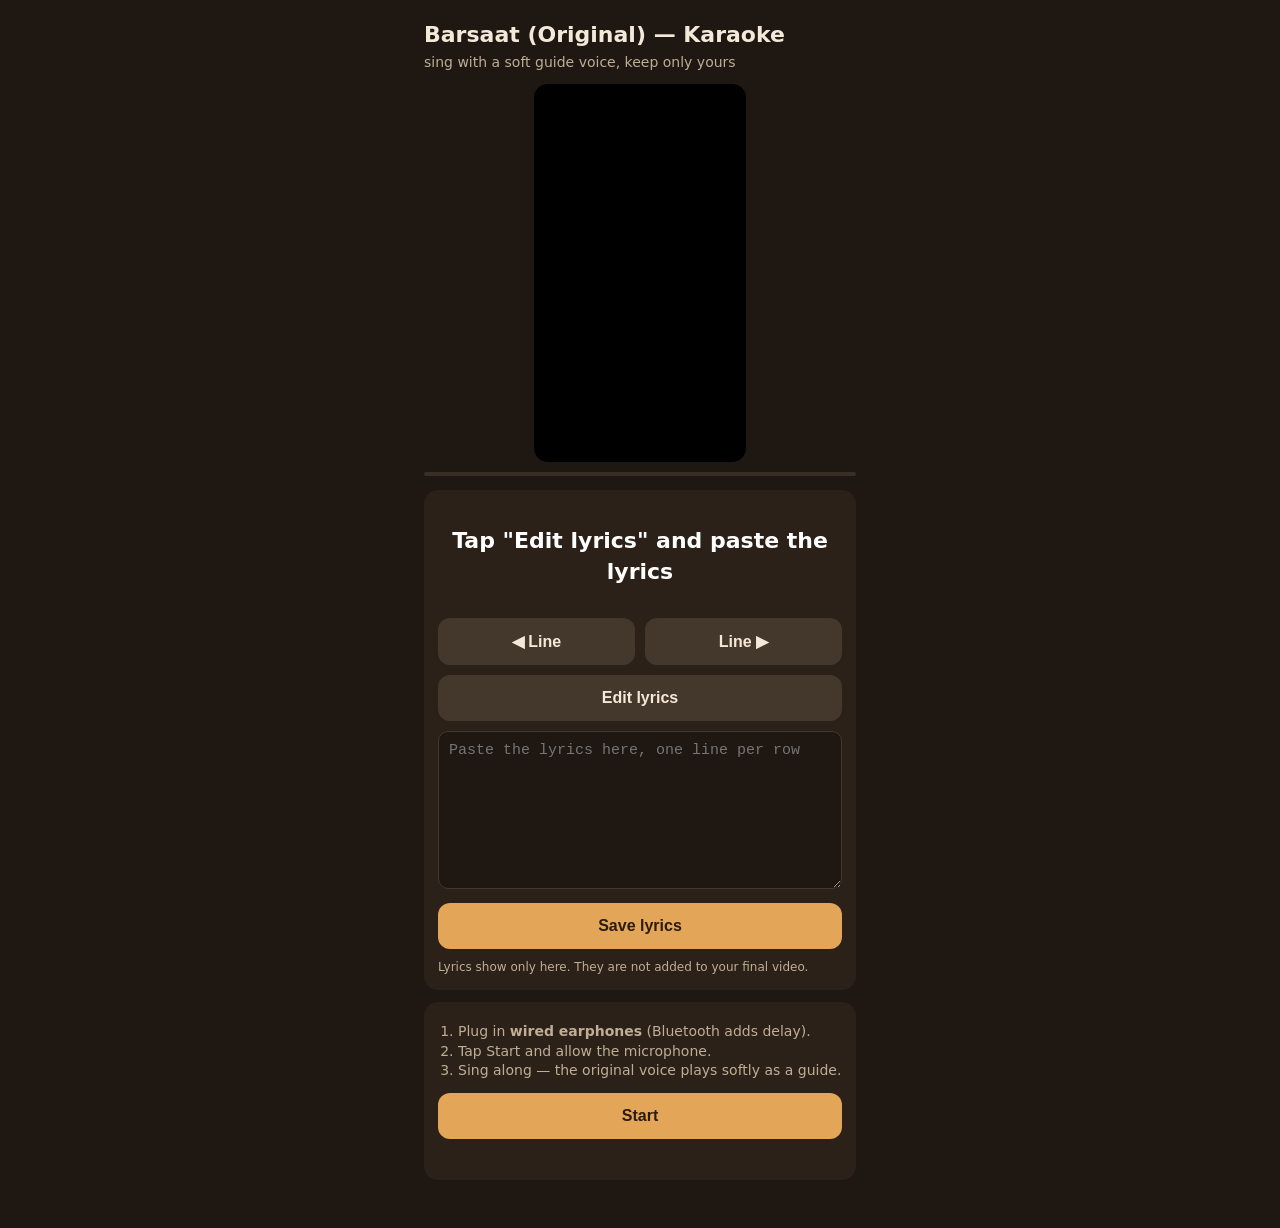
==== karaoke/barsaat-original/index.html @ 6681cfbf "Add Barsaat (original) karaoke page Co-Authored-By: Claude Opus 5.5 <noreply@anthropic.com> Claude-S" ====
<!DOCTYPE html>
<html lang="en">
<head>
<meta charset="utf-8">
<meta name="viewport" content="width=device-width, initial-scale=1">
<title>Barsaat (Original) Karaoke</title>
<style>
  :root { --bg:#1e1712; --card:#2b2119; --ink:#f4e9d8; --muted:#bfae95; --accent:#e3a557; --rec:#e25a4a; }
  * { box-sizing:border-box; }
  body { margin:0; background:var(--bg); color:var(--ink); font:16px/1.4 system-ui,-apple-system,"Segoe UI",Roboto,sans-serif; }
  main { max-width:460px; margin:0 auto; padding:16px 14px 40px; }
  h1 { font-size:22px; margin:4px 0 2px; }
  .sub { color:var(--muted); font-size:14px; margin:0 0 12px; }
  .stage { position:relative; border-radius:14px; overflow:hidden; background:#000; aspect-ratio:9/16; max-height:42vh; margin:0 auto; }
  video { width:100%; height:100%; object-fit:contain; display:block; }
  .overlay { position:absolute; inset:0; display:flex; align-items:center; justify-content:center; font-size:96px; font-weight:700; color:#fff; text-shadow:0 2px 12px #000; pointer-events:none; }
  .badge { position:absolute; top:10px; left:10px; background:var(--rec); color:#fff; font-size:13px; font-weight:600; padding:4px 10px; border-radius:20px; display:none; }
  .bar { height:4px; background:#3a2e24; border-radius:4px; margin:10px 0 14px; overflow:hidden; }
  .bar > div { height:100%; width:0; background:var(--accent); }
  .card { background:var(--card); border-radius:14px; padding:14px; margin-top:12px; }
  .row { display:flex; gap:10px; flex-wrap:wrap; }
  button { flex:1; min-width:130px; border:0; border-radius:12px; padding:14px 12px; font-size:16px; font-weight:600; background:#44372b; color:var(--ink); cursor:pointer; }
  button.primary { background:var(--accent); color:#2a1c0e; }
  button.rec { background:var(--rec); color:#fff; }
  button:disabled { opacity:.45; }
  label { display:block; font-size:14px; color:var(--muted); margin:12px 0 4px; }
  input[type=range] { width:100%; accent-color:var(--accent); }
  .val { float:right; color:var(--ink); }
  .msg { font-size:14px; color:var(--muted); margin:10px 0 0; min-height:1.2em; }
  .err { color:#ff9a8a; }
  a.dl { display:block; text-align:center; margin-top:10px; padding:12px; border-radius:12px; background:#3d5a3a; color:#fff; text-decoration:none; font-weight:600; }
  .hidden { display:none !important; }
  .lyr { text-align:center; }
  #lc { font-size:22px; font-weight:700; color:#fff; min-height:1.4em; margin:4px 0; }
  #lp, #ln { font-size:15px; color:var(--muted); min-height:1.2em; }
  textarea { width:100%; background:#1e1712; color:var(--ink); border:1px solid #44372b; border-radius:10px; padding:10px; font-size:15px; margin:10px 0 8px; }
  ol { padding-left:20px; margin:6px 0 0; color:var(--muted); font-size:14px; }
</style>
</head>
<body>
<main>
  <h1>Barsaat (Original) — Karaoke</h1>
  <p class="sub">sing with a soft guide voice, keep only yours</p>

  <div class="stage">
    <video id="vid" src="lyrics.mp4" muted playsinline preload="auto"></video>
    <div class="overlay" id="count"></div>
    <div class="badge" id="badge">● REC</div>
  </div>
  <div class="bar"><div id="prog"></div></div>

  <section class="card" id="lyrBox" style="margin-top:0">
    <div class="lyr"><div id="lp"></div><div id="lc"></div><div id="ln"></div></div>
    <div class="row" style="margin-top:8px">
      <button id="lprev">◀ Line</button><button id="lnext">Line ▶</button><button id="ledit">Edit lyrics</button>
    </div>
    <div id="lyrEdit" class="hidden">
      <textarea id="lyrText" rows="8" placeholder="Paste the lyrics here, one line per row"></textarea>
      <button class="primary" id="lsave" style="width:100%">Save lyrics</button>
    </div>
    <p class="msg" style="font-size:12px">Lyrics show only here. They are not added to your final video.</p>
  </section>

  <!-- Step 1 -->
  <section class="card" id="s1">
    <ol>
      <li>Plug in <b>wired earphones</b> (Bluetooth adds delay).</li>
      <li>Tap Start and allow the microphone.</li>
      <li>Sing along — the original voice plays softly as a guide.</li>
    </ol>
    <div class="row" style="margin-top:12px"><button class="primary" id="start">Start</button></div>
    <p class="msg" id="m1"></p>
  </section>

  <!-- Step 2 -->
  <section class="card hidden" id="s2">
    <label>Guide voice volume <span class="val" id="gvV">100%</span></label>
    <input type="range" id="gv" min="0" max="150" value="100">
    <div class="row" style="margin-top:12px">
      <button class="rec" id="rec">● Record</button>
      <button id="stop" disabled>■ Stop</button>
    </div>
    <p class="msg" id="m2"></p>
  </section>

  <!-- Step 3 -->
  <section class="card hidden" id="s3">
    <div class="row">
      <button id="play">▶ Preview</button>
      <button id="retake">↺ Retake</button>
    </div>
    <label>My voice volume <span class="val" id="vvV">130%</span></label>
    <input type="range" id="vv" min="0" max="300" value="130">
    <label>Music volume <span class="val" id="mvV">80%</span></label>
    <input type="range" id="mv" min="0" max="150" value="80">
    <label>Voice timing — move earlier if you sound late <span class="val" id="shV">0 ms</span></label>
    <input type="range" id="sh" min="-200" max="500" step="10" value="0">
    <div class="row" style="margin-top:14px">
      <button class="primary" id="mkvid">Make my video</button>
      <button id="mkwav">Audio only</button>
    </div>
    <p class="msg" id="m3"></p>
    <div id="out"></div>
  </section>
</main>

<script>
const $ = id => document.getElementById(id);
const vid = $('vid');
let ctx, guideBuf, musicBuf, raw = null, chunks = [], startFrame = 0, recording = false;
let micStream, micSrc, recNode, guideSrc, guideGain, recTimer, playing = null, progTimer;

const WORKLET = `class Rec extends AudioWorkletProcessor{
  process(inputs){const i=inputs[0]; if(i&&i[0]&&i[0].length){this.port.postMessage({f:currentFrame,d:i[0].slice(0)});} return true;}
} registerProcessor('rec-proc',Rec);`;

function show(id){ ['s1','s2','s3'].forEach(s => $(s).classList.toggle('hidden', s !== id)); }
function msg(id, t, bad){ $(id).textContent = t; $(id).classList.toggle('err', !!bad); }
function bindRange(id, suffix){ const f=()=>{$(id+'V').textContent=$(id).value+suffix}; $(id).addEventListener('input',f); f(); }
bindRange('gv','%'); bindRange('vv','%'); bindRange('mv','%'); bindRange('sh',' ms');

async function loadBuf(url){
  const r = await fetch(url); if(!r.ok) throw new Error('Could not load '+url);
  return await ctx.decodeAudioData(await r.arrayBuffer());
}

function startProgress(){
  clearInterval(progTimer);
  progTimer = setInterval(()=>{ const d = vid.duration||60; $('prog').style.width = Math.min(100, vid.currentTime/d*100)+'%'; }, 200);
}
function stopProgress(){ clearInterval(progTimer); }

$('start').onclick = async () => {
  $('start').disabled = true;
  try {
    if (!window.isSecureContext || !navigator.mediaDevices || !navigator.mediaDevices.getUserMedia)
      throw new Error('Microphone not available here. Open this page over https in Chrome or Safari.');
    ctx = new (window.AudioContext || window.webkitAudioContext)();
    await ctx.resume();
    msg('m1','Asking for microphone…');
    micStream = await navigator.mediaDevices.getUserMedia({audio:{echoCancellation:false,noiseSuppression:false,autoGainControl:false}});
    msg('m1','Loading song…');
    const blobUrl = URL.createObjectURL(new Blob([WORKLET],{type:'application/javascript'}));
    await ctx.audioWorklet.addModule(blobUrl);
    [guideBuf, musicBuf] = await Promise.all([loadBuf('guide.m4a'), loadBuf('music.m4a')]);
    // estimated round-trip latency → default timing fix
    let est = (ctx.outputLatency||0) + (ctx.baseLatency||0);
    try { est += micStream.getAudioTracks()[0].getSettings().latency || 0; } catch(e){}
    $('sh').value = Math.max(0, Math.min(400, Math.round(est*1000/10)*10)); $('sh').dispatchEvent(new Event('input'));
    msg('m1','');
    show('s2');
  } catch (e) {
    msg('m1', (e && e.name==='NotAllowedError') ? 'Microphone permission was blocked. Allow it in browser settings and reload.' : (e.message||String(e)), true);
    $('start').disabled = false;
  }
};

$('gv').addEventListener('input', ()=>{ if(guideGain) guideGain.gain.value = $('gv').value/100; });

$('rec').onclick = async () => {
  await ctx.resume();
  $('rec').disabled = true; $('stop').disabled = false;
  chunks = []; raw = null;
  micSrc = ctx.createMediaStreamSource(micStream);
  recNode = new AudioWorkletNode(ctx, 'rec-proc', {numberOfInputs:1, numberOfOutputs:1, outputChannelCount:[1]});
  const mute = ctx.createGain(); mute.gain.value = 0;
  micSrc.connect(recNode).connect(mute).connect(ctx.destination);
  recNode.port.onmessage = e => { if (recording) chunks.push(e.data); };
  recording = true;

  const lead = 3.2;
  const T = ctx.currentTime + lead;
  startFrame = Math.round(T * ctx.sampleRate);
  guideSrc = ctx.createBufferSource(); guideSrc.buffer = guideBuf;
  guideGain = ctx.createGain(); guideGain.gain.value = $('gv').value/100;
  guideSrc.connect(guideGain).connect(ctx.destination);
  guideSrc.start(T);
  guideSrc.onended = () => { if (recording) finishRec(); };

  vid.pause(); vid.currentTime = 0;
  let n = 3; $('count').textContent = n;
  const cd = setInterval(()=>{ n--; $('count').textContent = n>0 ? n : ''; if(n<=0) clearInterval(cd); }, 1000);
  recTimer = setTimeout(()=>{ vid.currentTime = 0; vid.play().catch(()=>{}); $('badge').style.display='block'; startProgress(); }, lead*1000 - 30);
  msg('m2','Recording… sing along!');
};

$('stop').onclick = () => finishRec();

function finishRec(){
  if (!recording) return;
  recording = false;
  clearTimeout(recTimer);
  try { guideSrc.onended = null; guideSrc.stop(); } catch(e){}
  try { micSrc.disconnect(); recNode.disconnect(); } catch(e){}
  vid.pause(); stopProgress(); $('badge').style.display='none'; $('count').textContent='';
  $('rec').disabled = false; $('stop').disabled = true;
  const sr = ctx.sampleRate, len = musicBuf.length + sr;   // 1s spare for timing shifts
  raw = new Float32Array(len);
  let got = 0;
  for (const c of chunks) {
    const off = c.f - startFrame;
    for (let i = 0; i < c.d.length; i++) { const k = off + i; if (k >= 0 && k < len) { raw[k] = c.d[i]; got++; } }
  }
  chunks = [];
  if (got < sr) { msg('m2','Recording too short — try again.', true); return; }
  msg('m2','');
  $('out').innerHTML = ''; msg('m3','');
  show('s3');
}

function voiceBuffer(c){
  const sr = c.sampleRate, n = musicBuf.length, s = Math.round(+$('sh').value/1000*sr);
  const b = c.createBuffer(1, n, sr), d = b.getChannelData(0);
  for (let i = 0; i < n; i++) { const j = i + s; d[i] = (j >= 0 && j < raw.length) ? raw[j] : 0; }
  return b;
}

function stopPreview(){
  if (playing) { playing.forEach(s=>{ try{s.stop()}catch(e){} }); playing = null; }
  vid.pause(); stopProgress(); $('play').textContent = '▶ Preview';
}

$('play').onclick = async () => {
  if (playing) { stopPreview(); return; }
  await ctx.resume();
  const m = ctx.createBufferSource(); m.buffer = musicBuf;
  const v = ctx.createBufferSource(); v.buffer = voiceBuffer(ctx);
  const mg = ctx.createGain(); mg.gain.value = $('mv').value/100;
  const vg = ctx.createGain(); vg.gain.value = $('vv').value/100;
  m.connect(mg).connect(ctx.destination); v.connect(vg).connect(ctx.destination);
  const t = ctx.currentTime + 0.15; m.start(t); v.start(t);
  vid.currentTime = 0; vid.play().catch(()=>{}); startProgress();
  m.onended = stopPreview;
  playing = [m, v]; $('play').textContent = '■ Stop preview';
};

$('retake').onclick = () => { stopPreview(); $('out').innerHTML=''; $('prog').style.width='0'; show('s2'); };

async function renderMix(){
  const sr = ctx.sampleRate, n = musicBuf.length;
  const off = new OfflineAudioContext(2, n, sr);
  const m = off.createBufferSource(); m.buffer = musicBuf;
  const v = off.createBufferSource(); v.buffer = voiceBuffer(off);
  const mg = off.createGain(); mg.gain.value = $('mv').value/100;
  const vg = off.createGain(); vg.gain.value = $('vv').value/100;
  const comp = off.createDynamicsCompressor();
  comp.threshold.value = -6; comp.knee.value = 6; comp.ratio.value = 12; comp.attack.value = 0.003; comp.release.value = 0.15;
  m.connect(mg).connect(comp); v.connect(vg).connect(comp); comp.connect(off.destination);
  m.start(0); v.start(0);
  return await off.startRendering();
}

function toWav(buf){
  const ch = buf.numberOfChannels, n = buf.length, sr = buf.sampleRate;
  const dv = new DataView(new ArrayBuffer(44 + n*ch*2));
  const w = (o,s)=>{ for(let i=0;i<s.length;i++) dv.setUint8(o+i, s.charCodeAt(i)); };
  w(0,'RIFF'); dv.setUint32(4, 36+n*ch*2, true); w(8,'WAVE'); w(12,'fmt ');
  dv.setUint32(16,16,true); dv.setUint16(20,1,true); dv.setUint16(22,ch,true); dv.setUint32(24,sr,true);
  dv.setUint32(28,sr*ch*2,true); dv.setUint16(32,ch*2,true); dv.setUint16(34,16,true); w(36,'data'); dv.setUint32(40,n*ch*2,true);
  const data = []; for (let c=0;c<ch;c++) data.push(buf.getChannelData(c));
  let o = 44; for (let i=0;i<n;i++) for (let c=0;c<ch;c++) { const x = Math.max(-1, Math.min(1, data[c][i])); dv.setInt16(o, x<0 ? x*0x8000 : x*0x7FFF, true); o += 2; }
  return new Blob([dv], {type:'audio/wav'});
}

function offer(blob, name){
  const url = URL.createObjectURL(blob);
  const box = document.createElement('div');
  const a = document.createElement('a'); a.className='dl'; a.href=url; a.download=name; a.textContent='⬇ Download '+name;
  box.appendChild(a);
  try {
    const file = new File([blob], name, {type: blob.type});
    if (navigator.canShare && navigator.canShare({files:[file]})) {
      const b = document.createElement('button'); b.textContent='Share (WhatsApp, Instagram…)'; b.style.marginTop='8px'; b.style.width='100%';
      b.onclick = () => navigator.share({files:[file], title:'Barsaat karaoke'}).catch(()=>{});
      box.appendChild(b);
    }
  } catch(e){}
  $('out').appendChild(box);
}

$('mkwav').onclick = async () => {
  stopPreview(); $('mkwav').disabled = true; msg('m3','Mixing…');
  try { offer(toWav(await renderMix()), 'barsaat-original-my-voice.wav'); msg('m3','Done.'); }
  catch(e){ msg('m3', 'Mixing failed: '+(e.message||e), true); }
  $('mkwav').disabled = false;
};

$('mkvid').onclick = async () => {
  stopPreview();
  const types = ['video/mp4;codecs=avc1.42E01E,mp4a.40.2','video/mp4;codecs=avc1,opus','video/mp4','video/webm;codecs=vp8,opus','video/webm'];
  const mime = window.MediaRecorder ? types.find(t => MediaRecorder.isTypeSupported(t)) : null;
  if (!mime) { msg('m3','This browser cannot make videos. Use "Audio only" instead.', true); return; }
  $('mkvid').disabled = $('mkwav').disabled = $('play').disabled = $('retake').disabled = true;
  try {
    msg('m3','Mixing…');
    const mix = await renderMix();
    await ctx.resume();
    const canvas = document.createElement('canvas');
    canvas.width = vid.videoWidth || 720; canvas.height = vid.videoHeight || 1280;
    const g = canvas.getContext('2d');
    const dest = ctx.createMediaStreamDestination();
    const src = ctx.createBufferSource(); src.buffer = mix; src.connect(dest);
    const stream = new MediaStream([...canvas.captureStream(30).getVideoTracks(), ...dest.stream.getAudioTracks()]);
    const rec = new MediaRecorder(stream, {mimeType: mime, videoBitsPerSecond: 3000000, audioBitsPerSecond: 192000});
    const parts = []; rec.ondataavailable = e => { if (e.data && e.data.size) parts.push(e.data); };
    const done = new Promise(r => rec.onstop = r);
    let drawing = true;
    const draw = () => { if (!drawing) return; g.drawImage(vid, 0, 0, canvas.width, canvas.height); requestAnimationFrame(draw); };
    vid.currentTime = 0;
    await new Promise(r => { vid.muted = true; if (vid.readyState >= 2 && !vid.seeking) r(); else vid.addEventListener('seeked', r, {once:true}); });
    draw();
    rec.start(1000);
    await vid.play();
    src.start();
    startProgress();
    msg('m3','Making your video — takes 1 minute. Keep this screen open.');
    await new Promise(r => src.onended = r);
    await new Promise(r => setTimeout(r, 300));
    rec.stop(); await done; drawing = false; vid.pause(); stopProgress();
    const ext = mime.startsWith('video/mp4') ? 'mp4' : 'webm';
    offer(new Blob(parts, {type: mime.split(';')[0]}), 'barsaat-original-karaoke-me.'+ext);
    msg('m3', ext === 'webm' ? 'Done. (WebM file — if WhatsApp refuses it, send it to Claude to convert.)' : 'Done!');
  } catch(e) { msg('m3','Video failed: '+(e.message||e)+'. Try "Audio only".', true); }
  $('mkvid').disabled = $('mkwav').disabled = $('play').disabled = $('retake').disabled = false;
};

// ---- lyrics guide (on page only) ----
const PHRASES = [[0.45,3.35],[3.85,5.4],[5.65,6.95],[7.35,8.45],[8.8,10.5],[10.9,17.5],[17.85,21.05],[21.6,23.05],[23.35,24.7],[25.05,27.2]];
const LKEY = 'barsaat-lyrics';
let LINES = [], lineStarts = [], lineAdj = 0, lastIdx = -2;
function setLines(t){
  LINES = t.split('\n').map(x => x.trim()).filter(Boolean);
  const total = PHRASES.reduce((a,p) => a + p[1] - p[0], 0);
  lineStarts = [];
  for (let i = 0; i < LINES.length; i++) {
    let target = total * i / LINES.length;
    for (const [a,b] of PHRASES) { const d = b - a; if (target <= d + 1e-6) { lineStarts.push(a + target); break; } target -= d; }
  }
  lineAdj = 0; renderLyrics(0, true);
}
function renderLyrics(t, force){
  if (!LINES.length) { $('lc').textContent = 'Tap "Edit lyrics" and paste the lyrics'; $('lp').textContent = $('ln').textContent = ''; return; }
  let k = 0; for (let i = 0; i < lineStarts.length; i++) if (lineStarts[i] <= t + 0.5) k = i;
  k = Math.max(0, Math.min(LINES.length - 1, k + lineAdj));
  if (k === lastIdx && !force) return; lastIdx = k;
  $('lp').textContent = LINES[k-1] || ''; $('lc').textContent = LINES[k]; $('ln').textContent = LINES[k+1] || '';
}
setInterval(() => renderLyrics(vid.currentTime || 0), 120);
$('lprev').onclick = () => { lineAdj--; renderLyrics(vid.currentTime || 0, true); };
$('lnext').onclick = () => { lineAdj++; renderLyrics(vid.currentTime || 0, true); };
$('ledit').onclick = () => $('lyrEdit').classList.toggle('hidden');
$('lsave').onclick = () => {
  const t = $('lyrText').value; try { localStorage.setItem(LKEY, t); } catch(e){}
  setLines(t); $('lyrEdit').classList.add('hidden');
};
(function(){ let t = ''; try { t = localStorage.getItem(LKEY) || ''; } catch(e){}
  $('lyrText').value = t; setLines(t); if (!LINES.length) $('lyrEdit').classList.remove('hidden'); })();
</script>
</body>
</html>
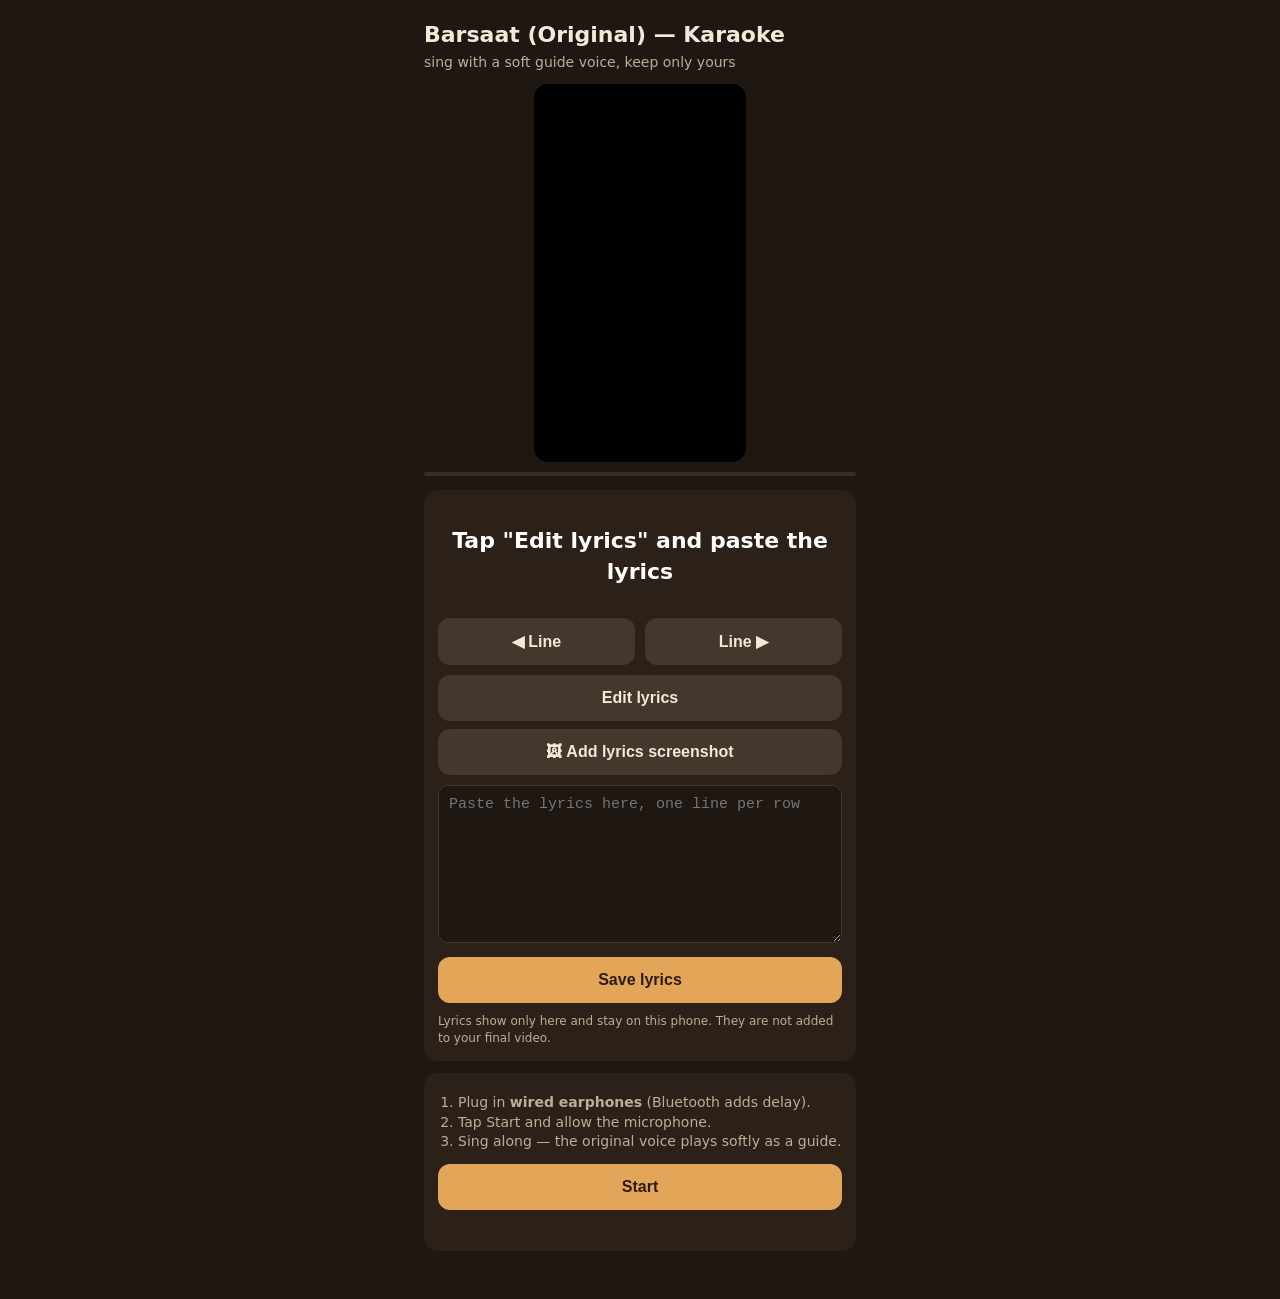
==== commit 8ec91780: "Barsaat pages: add on-device lyrics screenshot option Co-Authored-By: Claude Opus 5.5 <noreply@anthr" ====
--- a/karaoke/barsaat-original/index.html
+++ b/karaoke/barsaat-original/index.html
@@ -50,15 +50,18 @@
   <div class="bar"><div id="prog"></div></div>
 
   <section class="card" id="lyrBox" style="margin-top:0">
-    <div class="lyr"><div id="lp"></div><div id="lc"></div><div id="ln"></div></div>
+    <div class="lyr" id="lyrTextView"><div id="lp"></div><div id="lc"></div><div id="ln"></div></div>
+    <img id="lyrImg" class="hidden" alt="Lyrics" style="width:100%;border-radius:10px;display:block">
+    <input type="file" id="lyrFile" accept="image/*" class="hidden">
     <div class="row" style="margin-top:8px">
-      <button id="lprev">◀ Line</button><button id="lnext">Line ▶</button><button id="ledit">Edit lyrics</button>
+      <button id="lprev">◀ Line</button><button id="lnext">Line ▶</button><button id="ledit">Edit lyrics</button></div>
+    <div class="row" style="margin-top:8px"><button id="limg">🖼 Add lyrics screenshot</button><button id="limgdel" class="hidden">Remove screenshot</button>
     </div>
     <div id="lyrEdit" class="hidden">
       <textarea id="lyrText" rows="8" placeholder="Paste the lyrics here, one line per row"></textarea>
       <button class="primary" id="lsave" style="width:100%">Save lyrics</button>
     </div>
-    <p class="msg" style="font-size:12px">Lyrics show only here. They are not added to your final video.</p>
+    <p class="msg" style="font-size:12px">Lyrics show only here and stay on this phone. They are not added to your final video.</p>
   </section>
 
   <!-- Step 1 -->
@@ -324,6 +327,29 @@
   $('mkvid').disabled = $('mkwav').disabled = $('play').disabled = $('retake').disabled = false;
 };
 
+// ---- lyrics screenshot (stays on this phone only) ----
+const IKEY = 'barsaat-lyrics-img';
+function showImg(d){
+  const has = !!d;
+  $('lyrImg').classList.toggle('hidden', !has); if (has) $('lyrImg').src = d;
+  $('lyrTextView').classList.toggle('hidden', has);
+  ['lprev','lnext'].forEach(id => $(id).classList.toggle('hidden', has));
+  $('limgdel').classList.toggle('hidden', !has);
+}
+$('limg').onclick = () => $('lyrFile').click();
+$('lyrFile').onchange = () => {
+  const f = $('lyrFile').files[0]; if (!f) return;
+  const im = new Image(), url = URL.createObjectURL(f);
+  im.onload = () => {
+    const w = Math.min(1000, im.width), h = Math.round(im.height * w / im.width);
+    const c = document.createElement('canvas'); c.width = w; c.height = h; c.getContext('2d').drawImage(im, 0, 0, w, h);
+    const d = c.toDataURL('image/jpeg', 0.85);
+    try { localStorage.setItem(IKEY, d); } catch(e){}
+    showImg(d); URL.revokeObjectURL(url);
+  };
+  im.src = url;
+};
+$('limgdel').onclick = () => { try { localStorage.removeItem(IKEY); } catch(e){} showImg(null); };
 // ---- lyrics guide (on page only) ----
 const PHRASES = [[0.45,3.35],[3.85,5.4],[5.65,6.95],[7.35,8.45],[8.8,10.5],[10.9,17.5],[17.85,21.05],[21.6,23.05],[23.35,24.7],[25.05,27.2]];
 const LKEY = 'barsaat-lyrics';
@@ -353,8 +379,8 @@
   const t = $('lyrText').value; try { localStorage.setItem(LKEY, t); } catch(e){}
   setLines(t); $('lyrEdit').classList.add('hidden');
 };
-(function(){ let t = ''; try { t = localStorage.getItem(LKEY) || ''; } catch(e){}
-  $('lyrText').value = t; setLines(t); if (!LINES.length) $('lyrEdit').classList.remove('hidden'); })();
+(function(){ let t = '', d = null; try { t = localStorage.getItem(LKEY) || ''; d = localStorage.getItem(IKEY); } catch(e){}
+  $('lyrText').value = t; setLines(t); showImg(d); if (!LINES.length && !d) $('lyrEdit').classList.remove('hidden'); })();
 </script>
 </body>
 </html>
